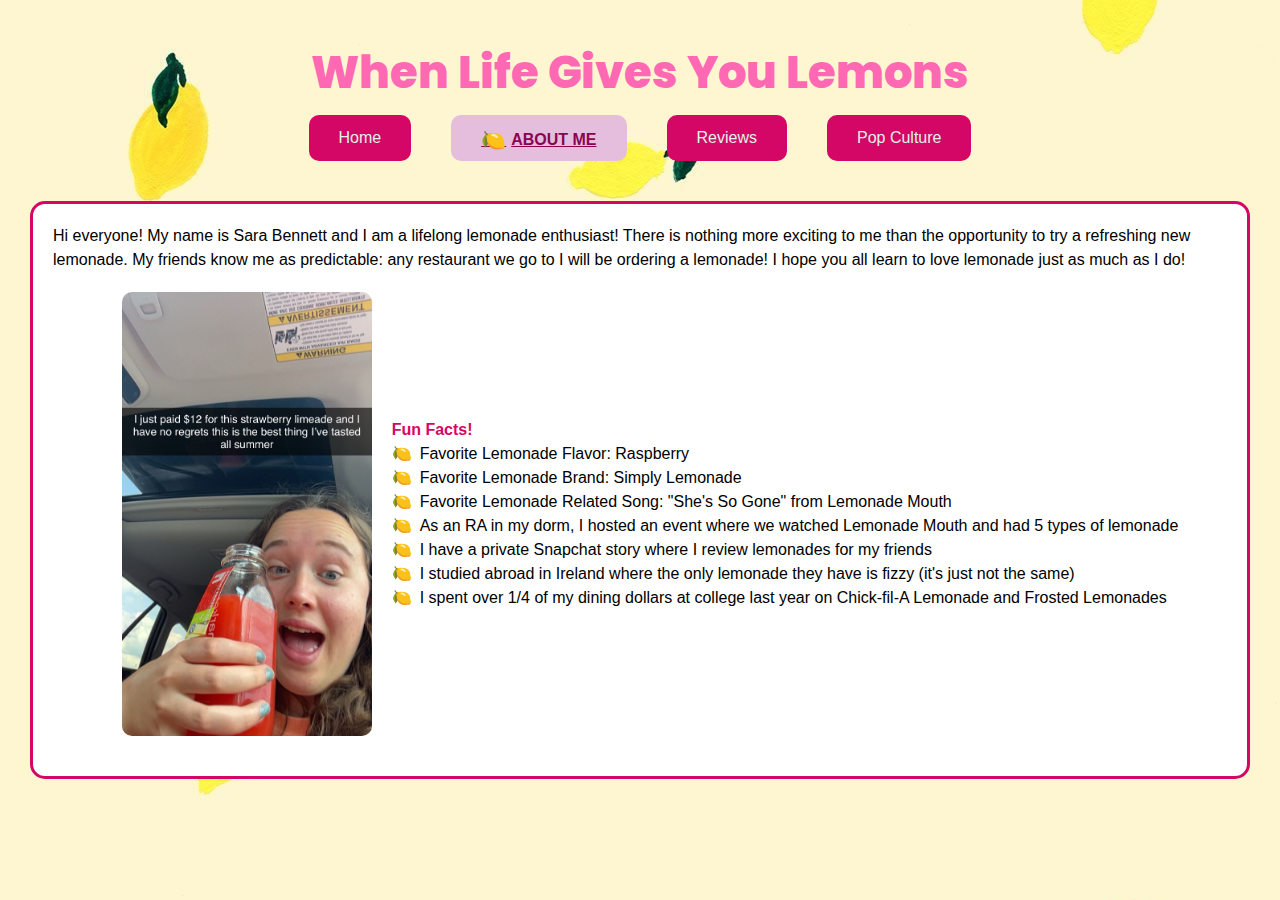
==== about.html @ e8b92508 "Add files via upload" ====
<!DOCTYPE html>
<html lang="en">
<head>
    <meta charset="UTF-8">
    <meta name="viewport" content="width=device-width, initial-scale=1.0">
    <link rel="icon" href="images/lemon_9138256.png" type="image/x-icon">
    <link rel="stylesheet" href="css/html5reset.css">
    <link rel="stylesheet" href="css/style.css">
    <link href="https://fonts.googleapis.com/css2?family=Poppins:wght@800&display=swap" rel="stylesheet">
    <title>About Me</title>
</head>
<body>
    <h1>When Life Gives You Lemons</h1>

    <header>
        <nav>
            <ul class="navbar">
                <li><a href="index.html">Home</a></li>
                <li><a href="about.html" class = "active">About Me</a></li>
                <!-- <li><a href="history.html">History</a></li> -->
                <li><a href="reviews.html">Reviews</a></li>
                <li><a href="culture.html">Pop Culture</a></li>
            </ul>
        </nav>
    </header>

    <div class="about">
    <p > Hi everyone! My name is Sara Bennett and I am a lifelong lemonade enthusiast! There is nothing more exciting to me than the opportunity to try a refreshing new lemonade. My friends know me as predictable: any restaurant we go to I will be ordering a lemonade! I hope you all learn to love lemonade just as much as I do!</p>

    <div class="all">
    <img src="images/12.jpeg" alt="Sara Bennett" class="me">
    <div class = split>
    <h2>Fun Facts!</h2>
    <ul>
        <li>Favorite Lemonade Flavor: Raspberry</li>
        <li>Favorite Lemonade Brand: Simply Lemonade</li>
        <li>Favorite Lemonade Related Song: "She's So Gone" from Lemonade Mouth</li>
        <li>As an RA in my dorm, I hosted an event where we watched Lemonade Mouth and had 5 types of lemonade</li>
        <li>I have a private Snapchat story where I review lemonades for my friends</li>
        <li>I studied abroad in Ireland where the only lemonade they have is fizzy (it's just not the same)</li>
        <li>I spent over 1/4 of my dining dollars at college last year on Chick-fil-A Lemonade and Frosted Lemonades</li>
    </ul>
</div>
    </div>  
    </div>

</body>
</html>
---- css/style.css ----
body {
    font-family: 'Segoe UI', Tahoma, Geneva, Verdana, sans-serif;
    margin: 20px;
    padding: 10px;
    background-color: rgb(234, 228, 160);
    background-image: url("../images/simple.jpeg");
    justify-content: center;
    align-items: center;
}

h1{
    text-align: center;
    margin-top: 20px;
    color: hotpink;
    font-family: 'Poppins', sans-serif;
    font-weight: 800;
    font-size: 45px;
    padding-bottom: 20px;
}

.navbar {
    display: flex;
    justify-content: center;
    margin-bottom: 40px;
}
.about {
    background-color: #fff;
    padding: 20px;
    border-radius: 15px;
    border: #d40767 3px solid;
    line-height: 1.5;
    display: block;
}
.about h2 {
    color: #d40767;
    margin-top: 0;
}

.about ul {
    list-style-type: none;
    text-align: left;
}

.about li::before {
    content: "🍋";
    margin-right: 0.5em;
}
.all {
    display: flex;
    align-items: center;
    justify-content: center;
}

.info {
    flex: 1;
}

.navbar a {
    display: block;
    color: #dff3e3;
    text-align: center;
    padding: 15px 30px; 
    text-decoration: none;
    margin-right: 20px; 
    margin-left: 20px;
    border-radius: 10px; 
    background-color: #d40767; 
}

.navbar a.active {
    background-color: #e5bedd;
    color: #8b0453;
    text-decoration: underline;
    font-weight: bold;
    text-transform: uppercase;
    padding: 13px 30px; /* Match the padding of non-active buttons */
}

.navbar a.active::before {
    content: "\1F34B"; /* Lemon emoji */
    position: relative;
    top: 2px;
    margin-right: 5px;
    font-size: 20px;
}

.navbar a:hover {
    background-color: #e5bedd;
    color: #8b0453;
}

.welcome {
    background-color: #fff;
    padding: 20px;
    border-radius: 15px;
    border: #d40767 3px solid;
    text-align: center;
    display: flex; 
    flex-direction: column; 
    justify-content: center;
    align-items: center;
  }

  .homeimg {
    display: grid;
    grid-template-columns: 1fr 1fr 1fr;
    gap: 20px; 
    justify-items: center;
    align-items: center;
    margin-top: 20px;
  }

  .homeimg img {
    width: 100%; 
    max-height: 400px;   }

.me {
        width: 250px;
        height: auto;
        border-radius: 10px;
        margin: 20px;
    
    }

.timeline {
    list-style: none;
    padding: 0;
    margin: 50px auto;
    max-width: 800px;
    position: relative;
}

.reviews {
    display: grid;
    grid-template-columns: repeat(auto-fill, minmax(300px, 1fr));
    gap: 40px;
  }
  
  .review-container {
    perspective: 1000px;
  }
  
  .review-card {
    width: 100%;
    height: 300px;
    position: relative;
    transform-style: preserve-3d;
    transition: transform 0.5s;
    display: flex;
    justify-content: center;
    align-items: center;
  }
  
  .review-front, .review-back {
    width: 100%;
    height: 100%;
    position: absolute;
    backface-visibility: hidden;
  }
  
  .review-front {
    transform: rotateY(0deg);
    width: 100%;
    height: 100%;
    display: flex;
    justify-content: center;
    align-items: center;
  }
  
  .review-back {
    transform: rotateY(180deg);
    background-color: #e5bedd;
    color: #8b0453;
    padding: 20px;
    text-align: center;
    border: #d40767 3px solid;
    border-radius: 15px;
  }
  
  .review-back h2 {
    margin: 5px;
    font-size: 25px;
  }
  .review-back p {
    margin: 10px;
    font-size: 18px;
    
  }
  
  .review-card img {
    width: auto;
    height: auto;
    max-width: 100%;
    max-height: 100%;
  }
  
  .review-container:hover .review-card {
    transform: rotateY(180deg);
  }
  
  .review-container:hover .review-back {
    width: 100%;
    height: 100%;
  }


.timeline-item {
    padding: 20px;
    background-color: #fff;
    border-radius: 5px;
    box-shadow: 0 2px 5px rgba(0, 0, 0, 0.1);
    position: relative;
    margin-bottom: 30px;
}
.timeline-item::after {
    content: "";
    display: block;
    clear: both;
}
.timeline-date {
    font-weight: bold;
    color: #333;
}
.timeline-content {
    margin-left: 20px;
}
.timeline-content h2 {
    margin-top: 0;
}
.timeline-content p {
    margin-bottom: 0;
}

.container {
    display: grid;
    grid-template-columns: auto auto auto;
    gap: 20px;
}

.item {
    text-align: center;
    background-color: white;
    padding: 20px;
    border-radius: 15px;
    margin: 15px;
}

.item:hover {
    box-shadow: 0 0 20px hotpink;
}
.item h2{
    color: #d40767;
    margin-top: 10px;
    font-size: 24px;
}

.image {
    width: auto;
    max-width: 100%;
    height: 400px;
}

.description {
    margin-top: 10px;
}

#startButton {
    padding: 10px 20px;
    font-size: 16px;
    background-color: #d40767;
    color: #dff3e3;
    border: none;
    border-radius: 5px;
    cursor: pointer;
    margin-top: 20px;
}
  
  #startButton:hover {
    background-color: #e5bedd;
    color: #8b0453; }

  
  .lemon{
    position: absolute;
    top: -50px;
    left: calc(100% * random());
    animation: fall 3s linear infinite, moveLeftRight 6s linear infinite alternate;
    font-size: 40px; /* Adjust the size of the emoji as needed */
  }
  
  @keyframes fall {
    0% { transform: translateY(-50px); }
    100% { transform: translateY(100vh); }
  }
  
  @keyframes moveLeftRight {
    0%, 100% { left: calc(100% * random()); }
  }
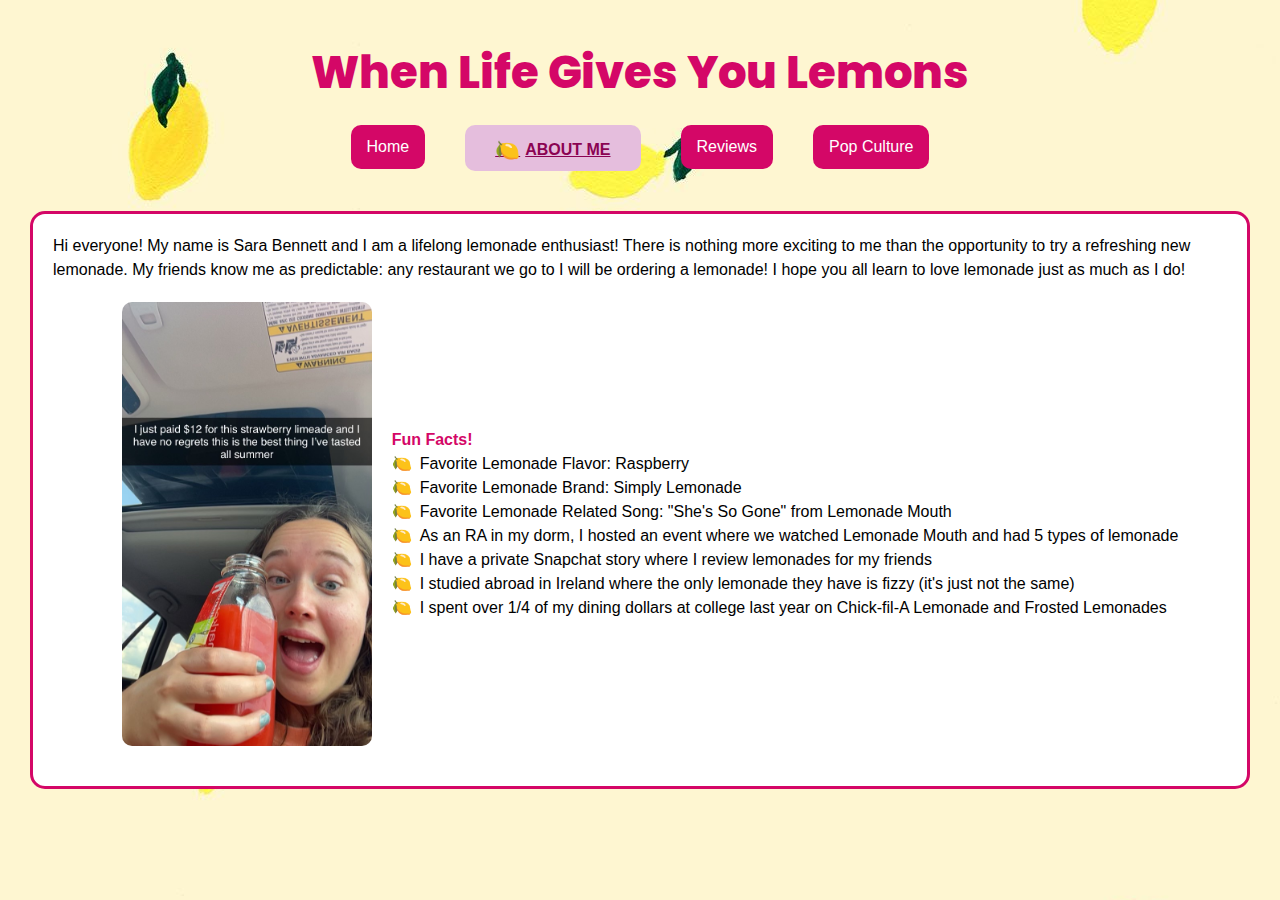
==== commit dceb356d: "Add files via upload" ====
--- a/about.html
+++ b/about.html
@@ -10,20 +10,20 @@
     <title>About Me</title>
 </head>
 <body>
-    <h1>When Life Gives You Lemons</h1>
+    
 
     <header>
+        <h1>When Life Gives You Lemons</h1>
         <nav>
             <ul class="navbar">
                 <li><a href="index.html">Home</a></li>
                 <li><a href="about.html" class = "active">About Me</a></li>
-                <!-- <li><a href="history.html">History</a></li> -->
                 <li><a href="reviews.html">Reviews</a></li>
                 <li><a href="culture.html">Pop Culture</a></li>
             </ul>
         </nav>
     </header>
-
+    <main>
     <div class="about">
     <p > Hi everyone! My name is Sara Bennett and I am a lifelong lemonade enthusiast! There is nothing more exciting to me than the opportunity to try a refreshing new lemonade. My friends know me as predictable: any restaurant we go to I will be ordering a lemonade! I hope you all learn to love lemonade just as much as I do!</p>
 
@@ -43,6 +43,6 @@
 </div>
     </div>  
     </div>
-
+    </main>
 </body>
 </html>--- a/css/style.css
+++ b/css/style.css
@@ -11,18 +11,13 @@
 h1{
     text-align: center;
     margin-top: 20px;
-    color: hotpink;
+    color: #d40767;
     font-family: 'Poppins', sans-serif;
     font-weight: 800;
     font-size: 45px;
     padding-bottom: 20px;
 }
 
-.navbar {
-    display: flex;
-    justify-content: center;
-    margin-bottom: 40px;
-}
 .about {
     background-color: #fff;
     padding: 20px;
@@ -43,51 +38,64 @@
 
 .about li::before {
     content: "🍋";
-    margin-right: 0.5em;
-}
-.all {
-    display: flex;
-    align-items: center;
-    justify-content: center;
-}
+    margin-right: 8px;
+}
+
 
 .info {
     flex: 1;
 }
 
-.navbar a {
-    display: block;
-    color: #dff3e3;
-    text-align: center;
-    padding: 15px 30px; 
-    text-decoration: none;
-    margin-right: 20px; 
-    margin-left: 20px;
-    border-radius: 10px; 
-    background-color: #d40767; 
-}
-
-.navbar a.active {
-    background-color: #e5bedd;
-    color: #8b0453;
-    text-decoration: underline;
-    font-weight: bold;
-    text-transform: uppercase;
-    padding: 13px 30px; /* Match the padding of non-active buttons */
-}
-
-.navbar a.active::before {
-    content: "\1F34B"; /* Lemon emoji */
-    position: relative;
-    top: 2px;
-    margin-right: 5px;
-    font-size: 20px;
-}
-
-.navbar a:hover {
-    background-color: #e5bedd;
-    color: #8b0453;
-}
+.navbar {
+  list-style-type: none;
+  margin: 10px;
+  overflow: hidden;
+  background-color: #d40767;
+  display: flex;
+  justify-content: center;
+  margin-bottom: 40px;
+}
+
+
+.navbar li {
+  display: inline;
+}
+
+.navbar li a {
+  position: relative;
+  display: inline-block;
+  color: #fff;
+  text-align: center;
+  padding: 14px 16px;
+  text-decoration: none;
+}
+
+.navbar li a.active {
+  background-color: #e5bedd;
+  color: #8b0453;
+  text-decoration: underline;
+  font-weight: bold;
+  text-transform: uppercase;
+}
+
+.navbar li a.active::before {
+  content: "\1F34B"; /* Lemon emoji */
+  position: relative;
+  top: 2px; /* Adjust vertical alignment if needed */
+  margin-right: 5px; /* Adjust spacing from the link text */
+  font-size: 20px; /* Adjust the size of the emoji */
+} 
+
+.navbar a:hover{
+  background-color: #e5bedd;
+  color: #8b0453;
+}
+
+.navbar a{
+  text-decoration: none;
+  color: #e5bedd;
+}
+
 
 .welcome {
     background-color: #fff;
@@ -122,13 +130,6 @@
     
     }
 
-.timeline {
-    list-style: none;
-    padding: 0;
-    margin: 50px auto;
-    max-width: 800px;
-    position: relative;
-}
 
 .reviews {
     display: grid;
@@ -204,36 +205,9 @@
   }
 
 
-.timeline-item {
-    padding: 20px;
-    background-color: #fff;
-    border-radius: 5px;
-    box-shadow: 0 2px 5px rgba(0, 0, 0, 0.1);
-    position: relative;
-    margin-bottom: 30px;
-}
-.timeline-item::after {
-    content: "";
-    display: block;
-    clear: both;
-}
-.timeline-date {
-    font-weight: bold;
-    color: #333;
-}
-.timeline-content {
-    margin-left: 20px;
-}
-.timeline-content h2 {
-    margin-top: 0;
-}
-.timeline-content p {
-    margin-bottom: 0;
-}
-
 .container {
     display: grid;
-    grid-template-columns: auto auto auto;
+    grid-template-columns: auto ;
     gap: 20px;
 }
 
@@ -268,25 +242,25 @@
     padding: 10px 20px;
     font-size: 16px;
     background-color: #d40767;
-    color: #dff3e3;
+    color: #fff;
     border: none;
     border-radius: 5px;
     cursor: pointer;
     margin-top: 20px;
 }
-  
+
   #startButton:hover {
     background-color: #e5bedd;
     color: #8b0453; }
 
-  
   .lemon{
-    position: absolute;
-    top: -50px;
-    left: calc(100% * random());
-    animation: fall 3s linear infinite, moveLeftRight 6s linear infinite alternate;
-    font-size: 40px; /* Adjust the size of the emoji as needed */
-  }
+      position: absolute;
+      top: -50px;
+      left: calc(100% * random());
+      animation: fall 3s linear infinite, moveLeftRight 6s linear infinite alternate;
+      font-size: 40px; 
+    }
+    
   
   @keyframes fall {
     0% { transform: translateY(-50px); }
@@ -297,4 +271,57 @@
     0%, 100% { left: calc(100% * random()); }
   }
 
-  +  @media only screen and (min-width: 700px) {
+
+    .navbar{
+        background-color: transparent;
+      }
+    .navbar a {
+      display: block;
+      color: #fff;
+      text-align: center;
+      padding: 15px 30px; 
+      text-decoration: none;
+      margin-right: 20px; 
+      margin-left: 20px;
+      border-radius: 10px; 
+      background-color: #d40767; 
+  }
+  
+  .navbar a.active {
+      background-color: #e5bedd;
+      color: #8b0453;
+      text-decoration: underline;
+      font-weight: bold;
+      text-transform: uppercase;
+      padding: 13px 30px; 
+  }
+  
+  .navbar a.active::before {
+      content: "\1F34B"; /* lemon emoji */
+      position: relative;
+      top: 2px;
+      margin-right: 5px;
+      font-size: 20px;
+  }
+  
+  .navbar a:hover {
+      background-color: #e5bedd;
+      color: #8b0453;
+  }
+
+  .all {
+    display: flex;
+    align-items: center;
+    justify-content: center;
+}
+  .container {
+  grid-template-columns: auto auto;
+}
+  }
+
+  @media only screen and (min-width: 900px) {
+    .container {
+      grid-template-columns: auto auto auto;
+    }
+  }